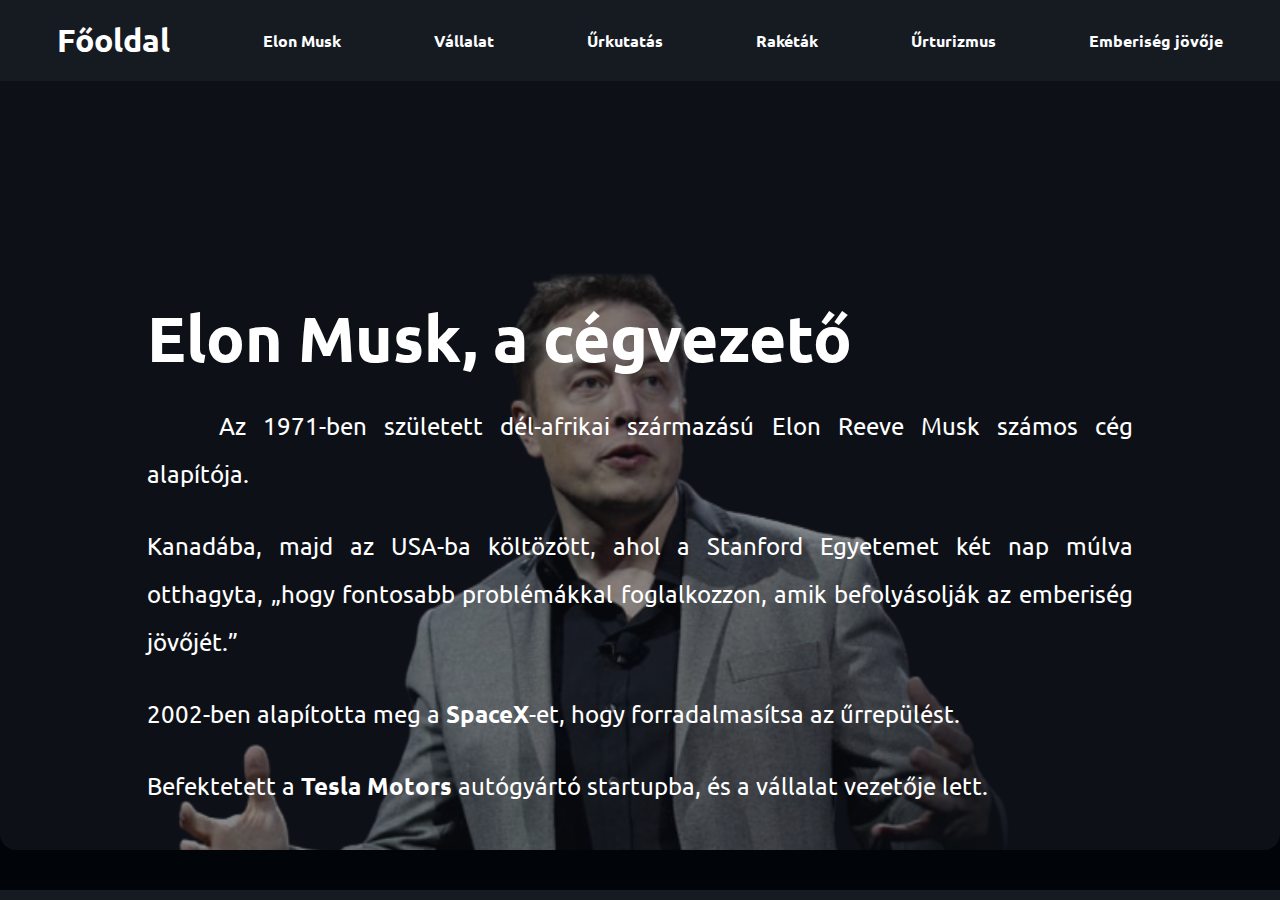
==== index.html @ 14a3b44e "self-nav fix #8" ====
<!doctype html>
<html lang="hu">
<head>
    <meta charset="UTF-8">
    <meta name="viewport"
          content="width=device-width, user-scalable=no, initial-scale=1.0, maximum-scale=1.0, minimum-scale=1.0">
    <meta http-equiv="X-UA-Compatible" content="ie=edge">
    <title>SpaceX</title>
    <link rel="icon" type="image/x-icon" href="images/favicon.ico">
    <link rel="stylesheet" href="style.css">
    <script src="scroll.js" defer></script>
</head>
<body>
<header>
    <div class="flex full-width" id="navbar">
        <a class="Deftransition to-main-page" href="#">Főoldal</a>
        <a class="Deftransition" href="elon.html">Elon Musk</a>
        <a class="Deftransition" href="corp.html">Vállalat</a>
        <a class="Deftransition" href="space.html">Űrkutatás</a>
        <a class="Deftransition" href="rockets.html">Rakéták</a>
        <a class="Deftransition" href="tourism.html">Űrturizmus</a>
        <a class="Deftransition" href="future.html">Emberiség jövője</a>
    </div>
</header>
<div id="content" class="flex flex-column jc-flex-start">
    <section class="main-section" id="elon">
        <h2 class="main-padding-left">Elon Musk, a cégvezető</h2>
        <div class="main-section-content">
            <p class="indent">
                Az 1971-ben született dél-afrikai származású Elon Reeve Musk számos cég alapítója.
            </p>
            <p>
                Kanadába, majd az USA-ba költözött, ahol a Stanford Egyetemet két nap múlva otthagyta,
                <q>hogy fontosabb problémákkal foglalkozzon, amik befolyásolják az emberiség jövőjét.</q>
            </p>
            <p>
                2002-ben alapította meg a <b>SpaceX</b>-et, hogy forradalmasítsa az űrrepülést.
            </p>
            <p>
                Befektetett a <b>Tesla Motors</b> autógyártó startupba, és a vállalat vezetője lett.
            </p>
            <div class="main-visit-container">
                <a href="elon.html" class="main-visit-link">Olvass tovább</a>
            </div>
        </div>
    </section>
    <section class="main-section bg-center" id="corp">
        <h2>A vállalat története</h2>
        <div class="main-section-content">
            <p class="indent">
                A SpaceX 2002-ben alakult, amikor Elon Musk egy kis csapatot összegyűjtött, hogy forradalmasítsa az űrrepülést.
            </p>
            <p>
                A cég célja az űrrepülés költségeinek leszorítása, valamint a Mars kolonizálásának lehetővé tétele.
            </p>
            <p>
                Számos rakétát fejlesztettek ki, amelyeket a NASA is használ.
            </p>
            <p>
                Ugyancsak a SpaceX indította el a Starlink globális műholdas közvetlen elérésű internetszolgáltatást, és 2020. április 22.-ig a 422 db Starlink műholdat indított.
            </p>
            <div class="main-visit-container">
                <a href="corp.html" class="main-visit-link">Olvass tovább</a>
            </div>
        </div>
    </section>
    <section class="main-section bg-right" id="space">
        <h2>Űrkutatás</h2>
        <div class="main-section-content">
            <p class="indent">
                A SpaceX a NASA-val együttműködve fejlesztette ki a Dragon űrhajót, amelyet a NASA használ.
            </p>
            <p>
                Ez az űrhajó a NASA Space Shuttle programjának leállítása után a leggyakrabban használt űrhajó.
            </p>
            <p>
                Legmeghatározóbb űrkutatási projekt a Mars feltérképezése, bázisok kialakítása és a Marsra való telepesek szállítása.
            </p>
            <div class="main-visit-container">
                <a href="space.html" class="main-visit-link">Olvass tovább</a>
            </div>
        </div>
    </section>
    <section class="main-section" id="rockets">
        <h2>Rakétatípusok</h2>
        <div class="main-section-content">
            <p class="indent">
                A SpaceX többféle rakétát és űrhajót fejlesztett ki, többek között a Falcon 1-et, a Falcon 9-et és a Dragon-t.
            </p>
            <p>
                A Dragon egy újrafelhasználható űrhajó, amelyet a Falcon 9 rakétával lőnek fel föld körüli pályára.
            </p>
            <p>
                Emellett önálló rakétahajtóműveket is építettek.
            </p>
            <div class="main-visit-container">
                <a href="elon.html" class="main-visit-link">Olvass tovább</a>
            </div>
        </div>
    </section>
    <section class="main-section bg-right" id="tourism">
        <h2>Űrturizmus</h2>
        <div class="main-section-content">
            <p class="indent">
                Régóta vágynak arra az emberek, hogy az űrben tehessenek egy körutat.
            </p>
            <p>
                A Dragon űrhajó főként teherszállításra szolgál, de négy űrhajóst eljuttatott az űrbe.
            </p>
            <p>
                A közeljövőben a SpaceX valószínűleg a turisták szállítására is alkalmas űrhajót fog fejleszteni.
            </p>
            <div class="main-visit-container">
                <a href="tourism.html" class="main-visit-link">Olvass tovább</a>
            </div>
        </div>
    </section>
    <section class="main-section bg-center" id="future">
        <h2>Az Emberiség Jövője</h2>
        <div class="main-section-content">
            <p class="indent">
                A SpaceX egyik nagyrabecsülendő célja a Marsra való telepesek szállítása.
            </p>
            <p>
                A tervben lévő Starship rakétarendszerrel a Marsra fognak repülni, és hozzájárulak az állandó emberi jelenlét megteremtéséhez a Marson.
            </p>
            <p>
                A Mars kolonizálása akár a 2030-as években is megkezdődhet.
            </p>
            <div class="main-visit-container">
                <a href="future.html" class="main-visit-link">Olvass tovább</a>
            </div>
        </div>
    </section>
</div>
<footer>
    <div class="Deftransition" id="footer">
        <div id="collabMembers">
            <a href="https://github.com/lipotjozsef" target="_blank">
                <img class="RightFloat" src="https://avatars.githubusercontent.com/u/113012247?v=4" alt="JOCIPFP" title="lipotjozsef">
            </a>
            <a href="https://github.com/Axwabo" target="_blank">
                <img class="RightFloat" src="https://avatars.githubusercontent.com/u/95743682?v=4" alt="NIMRÓDPFP" title="Axwabo">
            </a>
            <a href="https://github.com/kizmusnoel" target="_blank">
                <img class="RightFloat" src="https://avatars.githubusercontent.com/u/113012212?v=4" alt="NOELPFP" title="noelkizmus">
            </a>
        </div>
    </div>
</footer>
</body>
</html>
---- style.css ----
@import url('https://fonts.googleapis.com/css2?family=Ubuntu:wght@500&display=swap');

body {
    font-family: 'Ubuntu', sans-serif;
    background-color: #010409;
    color: #fff;
    margin: 0;
    padding: 0;
    display: grid;
    grid-template-rows: auto 1fr;
    overflow: hidden;
    width: 100vw;
    height: 100vh;
}

span:hover {
    color: #deb887;
}

footer {
    overflow: hidden;
    bottom: 0;
}

footer:hover #footer {
    transition: 0.3s ease-in;
    bottom: 0;
}

#content {
    overflow-y: auto;
    background-color: #0d1117;
    text-align: justify;
    line-height: 23px;
    padding: 0 24px;
    border-bottom-left-radius: 1em;
    border-bottom-right-radius: 1em;
}

.DefLink {
    color: #fff;
}

.text-center {
    text-align: center;
    margin: 0 auto;
}

.no-margin {
    margin: 0;
}

.IMG500 {
    width: 500px;
    margin: 0;
}

.IMG300 {
    width: 300px;
    margin: 30px;
    border-radius: 1em;
    overflow: hidden;
}

.LeftFloat {
    float: left;
}

.RightFloat {
    float: right;
}

.indent {
    text-indent: 3em;
}

.to-main-page {
    font-size: 200%;
}

.Deftransition,
.Deftransition::before{
    transition: 0.3s ease-in-out;
    text-decoration: none;
    color: #fff;
}

.maxSize {
    width: 100%;
    position: absolute;
}

.navTilt {
    position: absolute;
    width: 100%;
    overflow: hidden;
    line-height: 0;
    z-index: 2;
}

.navTilt svg {
    position: relative;
    display: block;
    width: calc(100% + 1.3px);
    height: 40px;
}

.navTilt .shape-fill {
    fill: #161B22;
}

.main-section {
    margin: 10rem 0;
    position: relative;
    padding: 2rem;
    --img: "";
    --bg-op: 0;
}

.main-section::before {
    content: "";
    position: absolute;
    background-image: var(--img);
    background-repeat: no-repeat;
    background-size: contain;
    background-position: left center;
    width: 100%;
    height: 100%;
    opacity: var(--bg-op);
    transition: opacity 2s ease-out 0.5s;
}

.bg-center::before {
    background-position-x: center;
}

.bg-right::before {
    background-position-x: right;
}

#elon.main-section::before {
    --img: url("images/index/elon.png");
}

#corp.main-section::before {
    --img: url("images/index/spacex_logo.png");
}

#space.main-section::before {
    --img: url("images/index/space.png");
}

#rockets.main-section::before {
    --img: url("images/index/rockets.png");
}

#tourism.main-section::before {
    --img: url("images/index/tourism.png");
}

#future.main-section::before {
    --img: url("images/index/future.png");
}

.main-section h2 {
    font-size: 4rem;
}

.main-visit-container {
    display: flex;
    justify-content: center;
    align-items: center;
    margin-top: 3rem;
}

.main-visit-link {
    padding: 0.3rem;
    border: 0.2rem solid white;
    font-size: 3rem;
    font-weight: bold;
    text-decoration: none;
    color: #64b4ff;
    transition:  0.3s ease-in-out;
    transition-property: margin-left, color;
    line-height: initial;
}

.main-visit-link:hover {
    margin-left: 2rem;
    color: #b464ff;
}

.main-visit-link::after {
    content: "➝";
    font-size: 2rem;
}

.flex {
    display: flex;
    justify-content: center;
    align-items: center;
}

.flex-column {
    flex-direction: column;
}

.jc-flex-start {
    justify-content: flex-start;
}

.main-section {
    width: 80%;
}

.main-section p {
    font-size: 1.5rem;
    line-height: 2em;
}

.main-section {
    opacity: 0;
    visibility: hidden;
    transform: translateX(-20rem);
    transition-duration: 1s;
    transition-property: opacity, transform;
}

.main-section :is(p, h2, .main-visit-container) {
    opacity: 0;
    transform: translateX(-20rem);
    transition-duration: 1s;
    transition-property: opacity, transform;
}

#navbar {
    display: flex;
    justify-content: space-evenly;
    align-items: center;
    flex-wrap: wrap;
    gap: 1rem;
    background-color: #161b22;
    padding: 20px 0;
}

.full-width {
    width: 100%;
}

#navbar a {
    position: relative;
    overflow: hidden;
    font-weight: bold;
    display: inline-block;
    padding: 0 20px;
}

#navbar a::before {
    align-self: center;
    content: "";
    position: absolute;
    left: 100%;
    width: 100%;
    height: 1px;
    bottom: 0;
    background-color: #fff;
}

#navbar a:hover::before {
    left: 0;
}

#hdrIMG {
    height: 600px;
    position: relative;
    overflow: hidden;
    margin-bottom: 100px;
}

#MainText {
    box-shadow: inset 0 0 0 0 #000;
    color: black;
    font-family: 'Courier New', Courier, monospace;
    padding: 10px;
    position: absolute;
    top: 50%;
    left: 50%;
    transform: translate(-50%, -50%);
    z-index: 1;
}

#hdrIMG:hover #MainText {
    box-shadow: inset 400px 0 0 0 #000;
    position: absolute;
    color: #fff;
}

#hdrIMG img {
    width: 100%;
    min-width: 1150px;
    position: absolute;
    bottom: 0;
}

#footer {
    transition: 0.1s ease-in;
    padding: 10px;
    height: 30px;
    background-color: #161b22;
    position: relative;
    bottom: -40px;
}

#collabMembers img {
    padding: 0 5px;
    border-radius: 100%;
    display: inline-block;
    width: 35px;
}

/* Responsivitás telefonra*/
@media screen and (max-width: 600px) {
    #hdrIMG img { left: -50%; }
    #MainText {
        box-shadow: inset 400px 0 0 0 #000;
        position: absolute;
        color: #fff;
    }
    #footer { bottom: 0; }
    #navbar a { padding: 0; }
    #content { line-height: normal; }
}
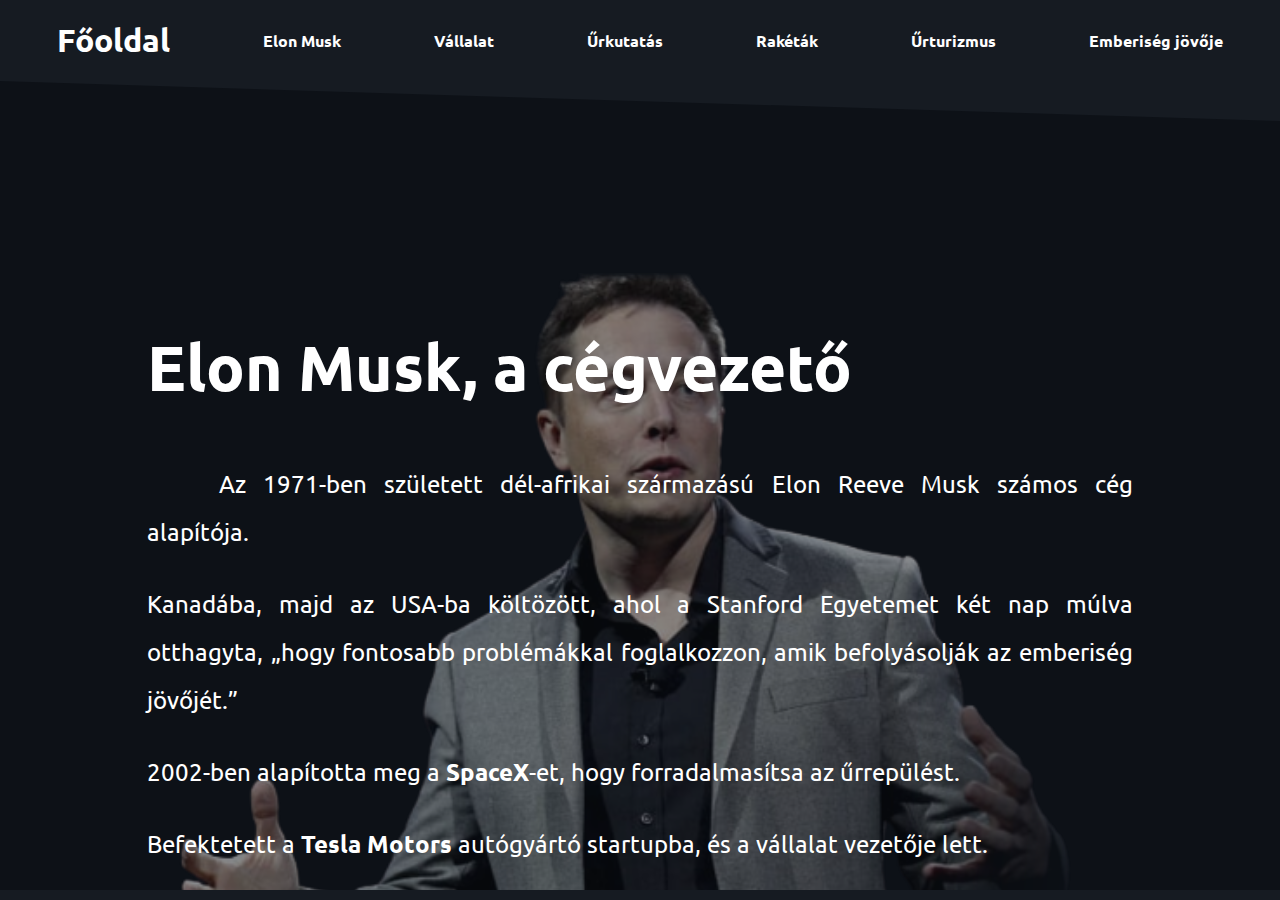
==== commit f44ec718: "style updates + begin parallax scroll effect" ====
--- a/index.html
+++ b/index.html
@@ -2,12 +2,12 @@
 <html lang="hu">
 <head>
     <meta charset="UTF-8">
-    <meta name="viewport"
-          content="width=device-width, user-scalable=no, initial-scale=1.0, maximum-scale=1.0, minimum-scale=1.0">
+    <meta name="viewport" content="width=device-width, user-scalable=no, initial-scale=1.0, maximum-scale=1.0, minimum-scale=1.0">
     <meta http-equiv="X-UA-Compatible" content="ie=edge">
     <title>SpaceX</title>
     <link rel="icon" type="image/x-icon" href="images/favicon.ico">
     <link rel="stylesheet" href="style.css">
+    <link rel="stylesheet" href="style-updates.css">
     <script src="scroll.js" defer></script>
 </head>
 <body>
@@ -23,6 +23,8 @@
     </div>
 </header>
 <div id="content" class="flex flex-column jc-flex-start">
+    <div id="parallaxContainer"></div>
+    <div class="navTilt"></div>
     <section class="main-section" id="elon">
         <h2 class="main-padding-left">Elon Musk, a cégvezető</h2>
         <div class="main-section-content">
--- a/style.css
+++ b/style.css
@@ -31,10 +31,7 @@
     overflow-y: auto;
     background-color: #0d1117;
     text-align: justify;
-    line-height: 23px;
     padding: 0 24px;
-    border-bottom-left-radius: 1em;
-    border-bottom-right-radius: 1em;
 }
 
 .DefLink {
@@ -44,6 +41,11 @@
 .text-center {
     text-align: center;
     margin: 0 auto;
+}
+
+.CenterFlex {
+    display: flex;
+    justify-content: center;
 }
 
 .no-margin {
@@ -92,6 +94,7 @@
 
 .navTilt {
     position: absolute;
+    transform: rotateY(180deg);
     width: 100%;
     overflow: hidden;
     line-height: 0;
@@ -175,17 +178,21 @@
 
 .main-visit-link {
     padding: 0.3rem;
-    border: 0.2rem solid white;
     font-size: 3rem;
     font-weight: bold;
     text-decoration: none;
     color: #64b4ff;
-    transition:  0.3s ease-in-out;
-    transition-property: margin-left, color;
+    transition: 0.3s ease-in-out;
     line-height: initial;
+    border: none;
+    background-color: rgba(100, 10, 100, 0.4);
+    transition-property: margin-left, color, background-color;
+    border-top-left-radius: 0.5em;
+    border-bottom-right-radius: 0.5em;
 }
 
 .main-visit-link:hover {
+    background-color: rgba(10, 10, 100, 0.8);
     margin-left: 2rem;
     color: #b464ff;
 }
@@ -231,6 +238,54 @@
     transform: translateX(-20rem);
     transition-duration: 1s;
     transition-property: opacity, transform;
+}
+
+.rocketTable {
+    border: 3px solid white;
+    border-collapse: collapse;
+    margin-left: 20px;
+    scale: 85%;
+    background-color: rgb(36, 35, 35);
+    cursor: context-menu;
+}
+
+.rocketTable td {
+    border: 1px solid white;
+    padding: 5px;
+    transition: 0.2s;
+}
+
+.rocketTable td:hover {
+    background-color: rgb(50, 69, 134);
+}
+
+.rocketTable .title {
+    font-size: 23px;
+    font-weight: bold;
+    text-align: center;
+}
+
+.full-width {
+    width: 100%;
+}
+
+.LeftFullIMG {
+    overflow: auto;
+    margin-top: 100px;
+}
+
+.LeftFullIMG:hover img {
+    transition: 0.3s ease-in-out;
+    rotate: 3deg;
+    scale: 105%;
+}
+
+.LeftFullIMG section { padding: 20px; }
+
+.FlexDiv {
+    overflow: hidden;
+    width: 50%;
+    margin-right: 5%;
 }
 
 #navbar {
@@ -243,10 +298,6 @@
     padding: 20px 0;
 }
 
-.full-width {
-    width: 100%;
-}
-
 #navbar a {
     position: relative;
     overflow: hidden;
@@ -279,8 +330,10 @@
 
 #MainText {
     box-shadow: inset 0 0 0 0 #000;
+    background-color: rgba(255, 255, 255, 0.7);
     color: black;
     font-family: 'Courier New', Courier, monospace;
+    text-align: start;
     padding: 10px;
     position: absolute;
     top: 50%;
@@ -320,6 +373,7 @@
 
 /* Responsivitás telefonra*/
 @media screen and (max-width: 600px) {
+    .FlexDiv {width: 100%; margin-bottom: 100px;}
     #hdrIMG img { left: -50%; }
     #MainText {
         box-shadow: inset 400px 0 0 0 #000;
--- a/style-updates.css
+++ b/style-updates.css
@@ -0,0 +1,58 @@
+/* TODO: replace rules with these in style.css */
+
+body {
+    font-family: 'Ubuntu', sans-serif;
+    background-color: #010409;
+    color: #fff;
+    margin: 0;
+    padding: 0;
+    display: grid;
+    grid-template-rows: auto 1fr 10px;
+    overflow: hidden;
+    width: 100vw;
+    height: 100vh;
+}
+
+footer {
+    overflow: hidden;
+    bottom: 0;
+    position: fixed;
+    width: 100%;
+}
+
+#content {
+    overflow-y: auto;
+    background-color: #0d1117;
+    text-align: justify;
+    padding: 0 24px;
+}
+
+.navTilt {
+    position: absolute;
+    width: 100vw;
+    left: 0;
+    overflow: hidden;
+    z-index: 2;
+    height: 40px;
+    background-color: #161b22;
+    clip-path: polygon(0% 0%, 0% 100%, 100% 0%);
+}
+
+.main-section h2 {
+    font-size: 4rem;
+    text-align: left;
+    word-wrap: anywhere;
+}
+
+@media screen and (max-width: 600px) {
+    /* TODO: append the following inside the @media for responsive design */
+    body {
+        grid-template-rows: auto 1fr 40px;
+    }
+
+    .main-visit-link:hover {
+        background-color: rgba(10, 10, 100, 0.8);
+        margin-left: 0;
+        color: #b464ff;
+    }
+}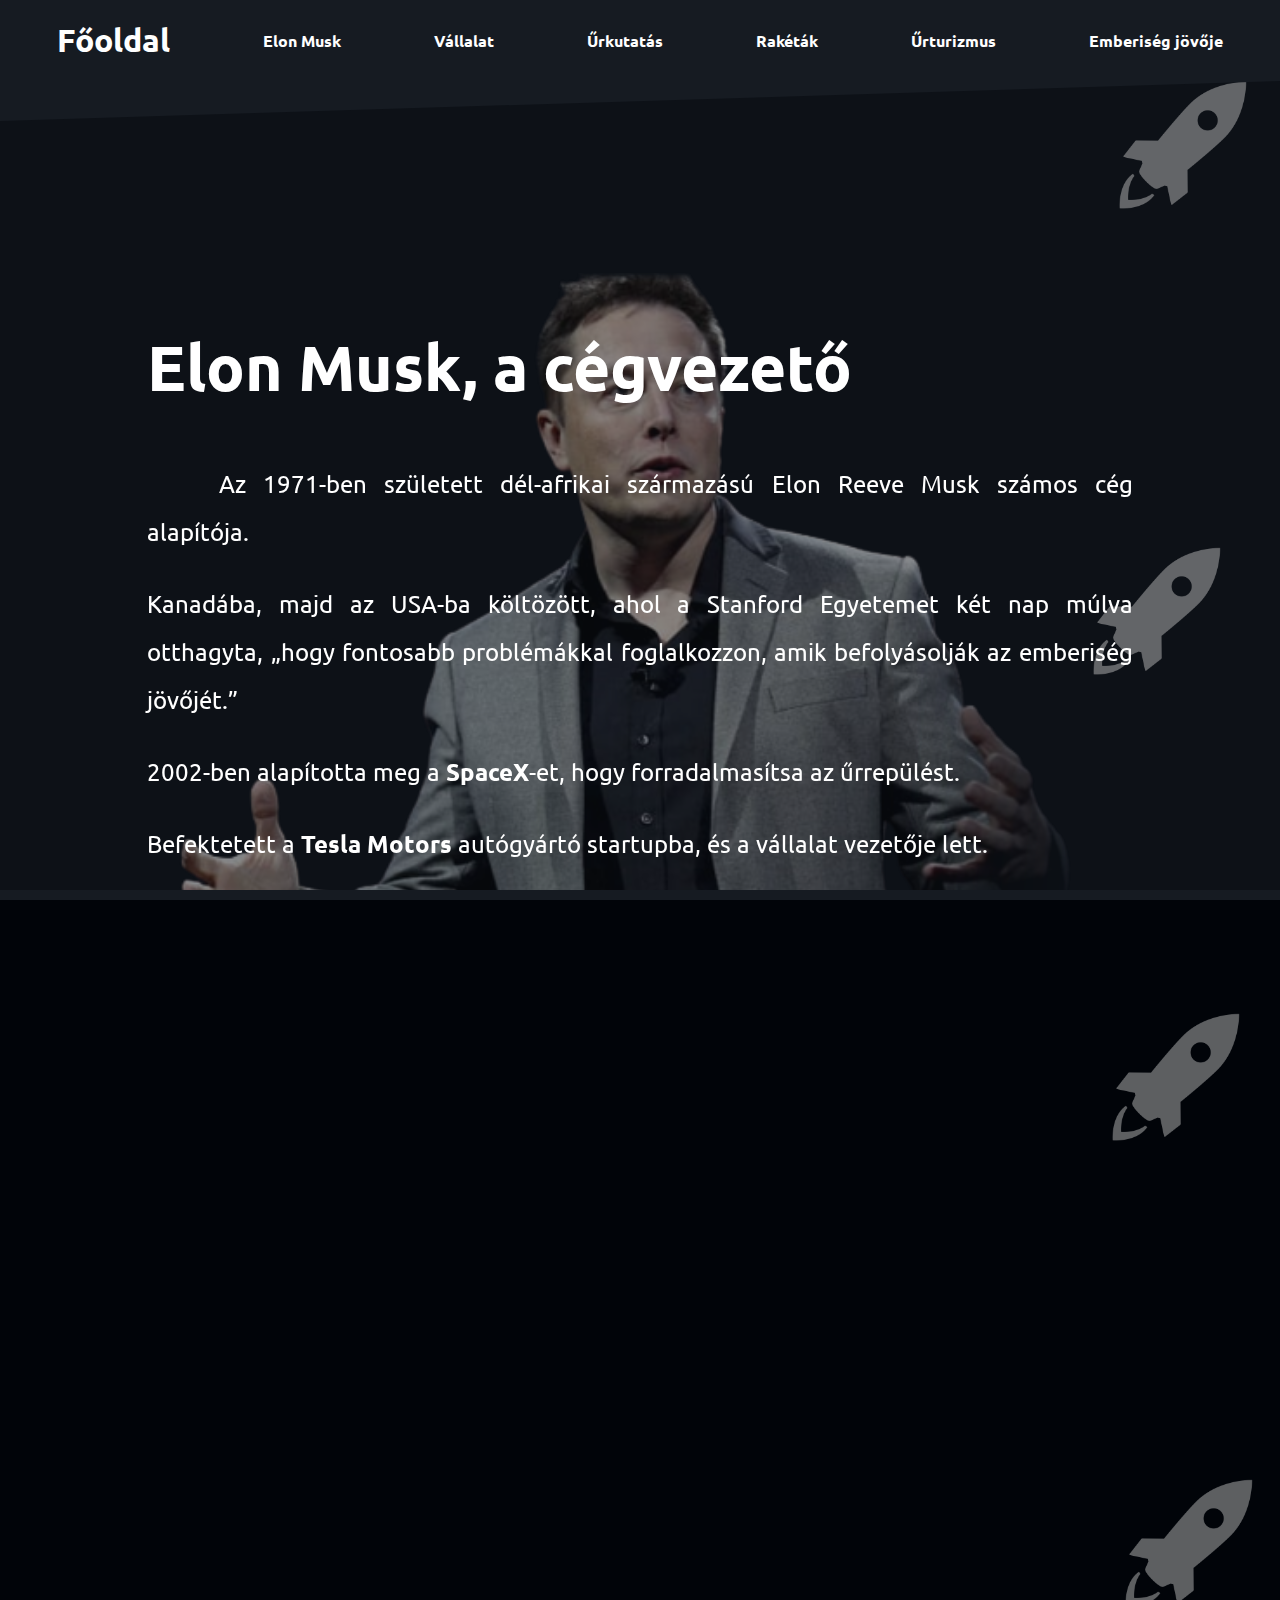
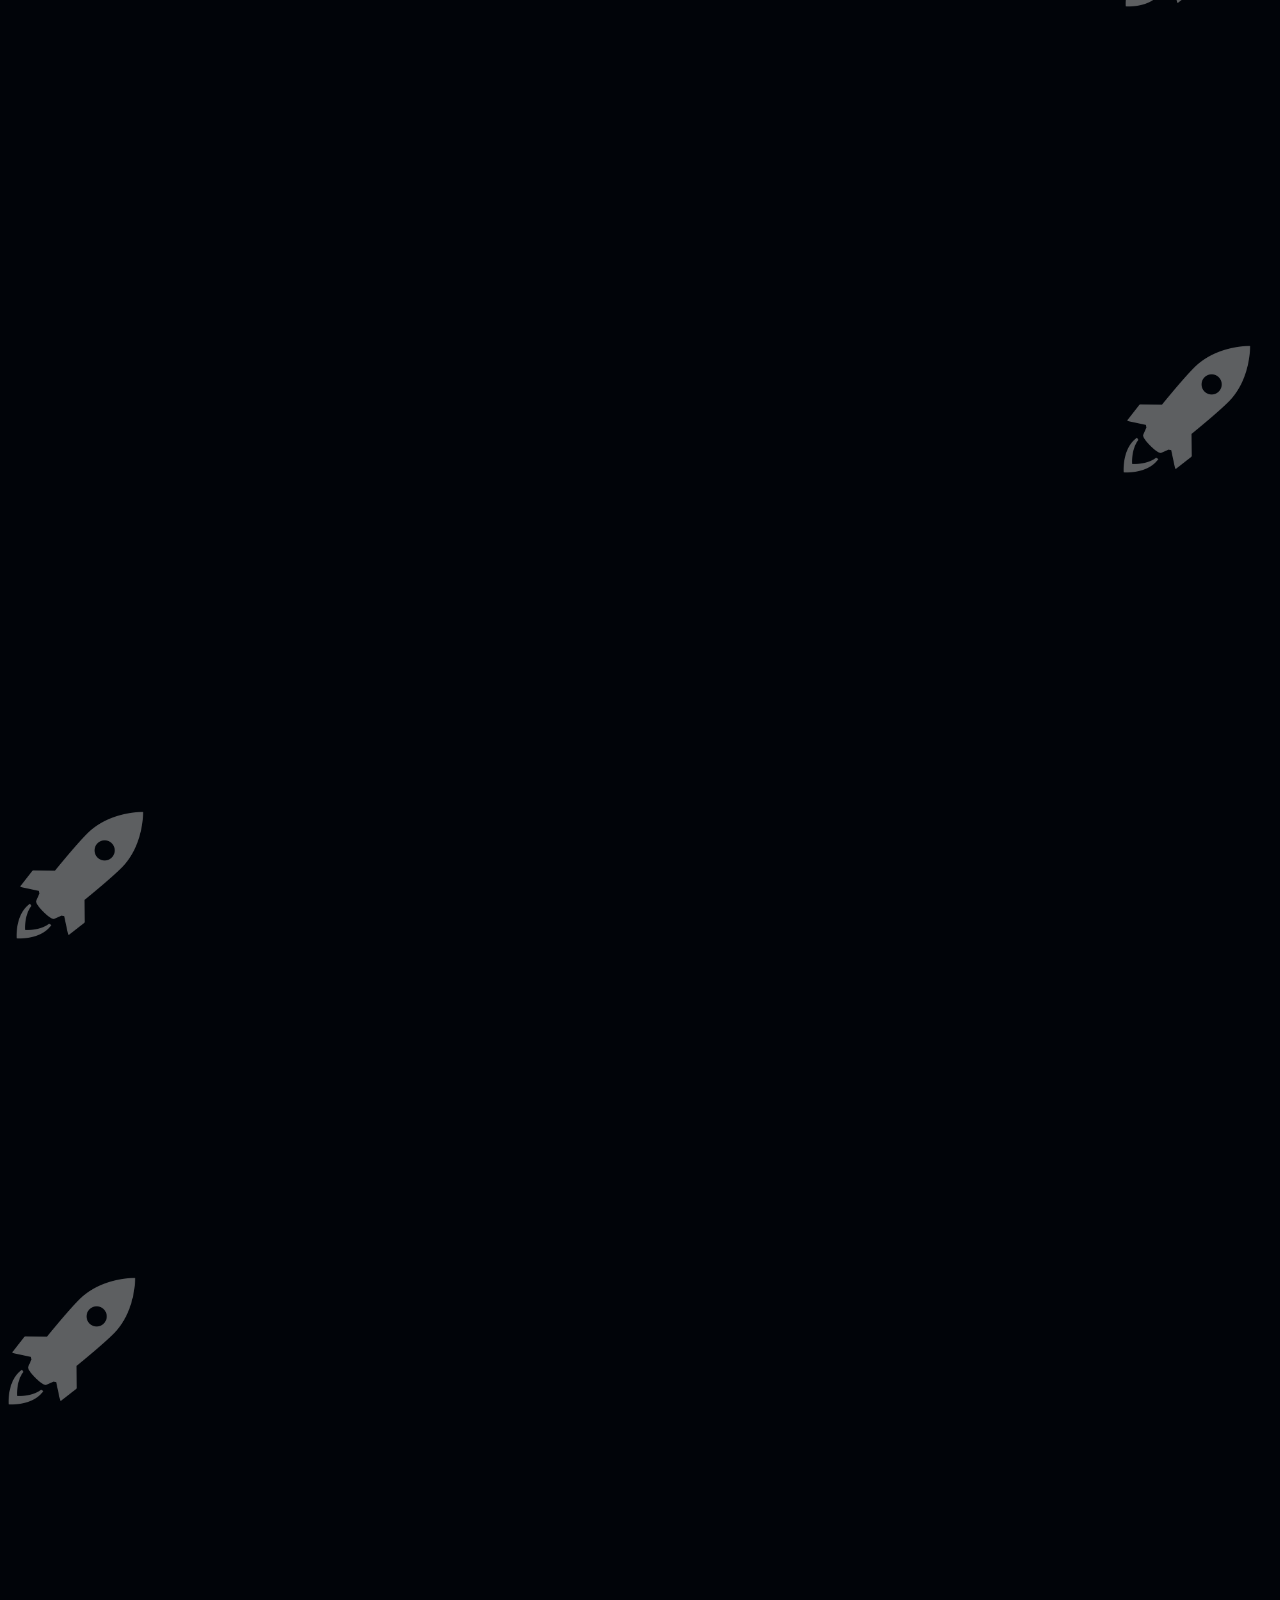
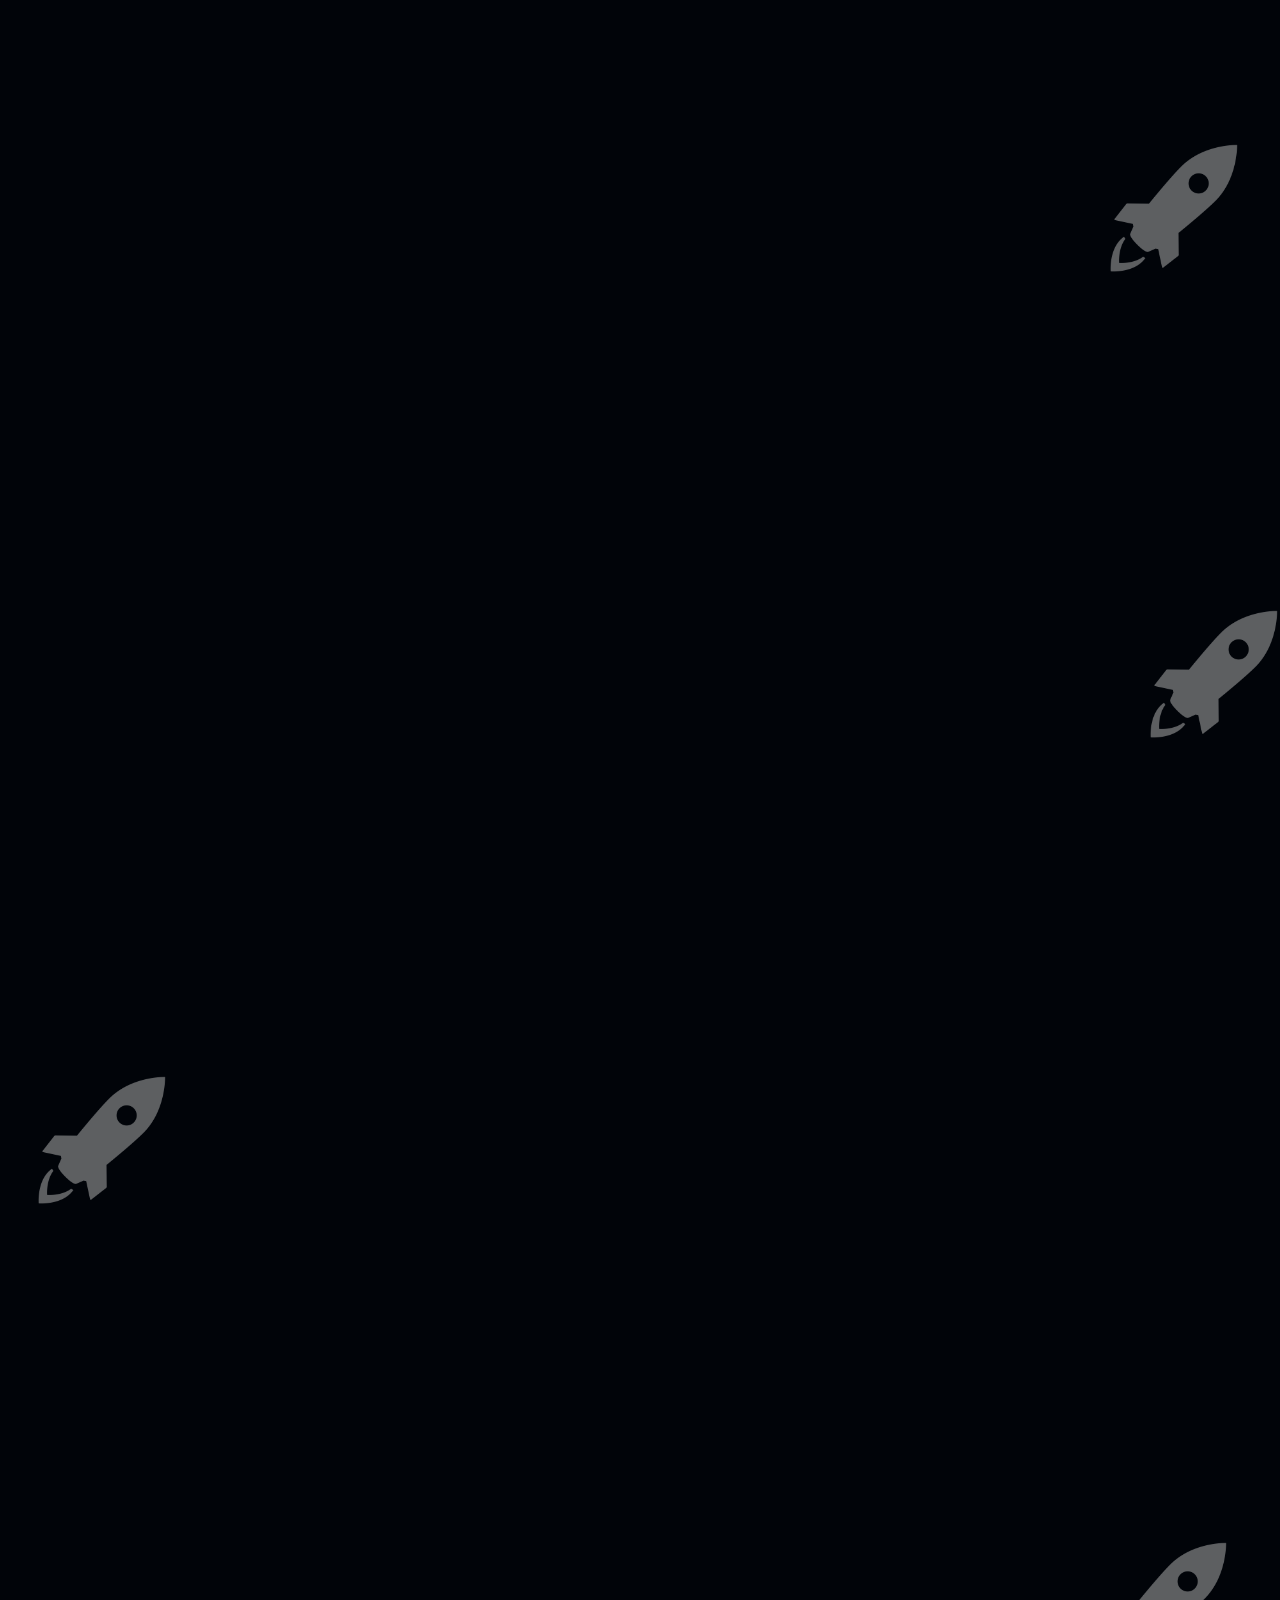
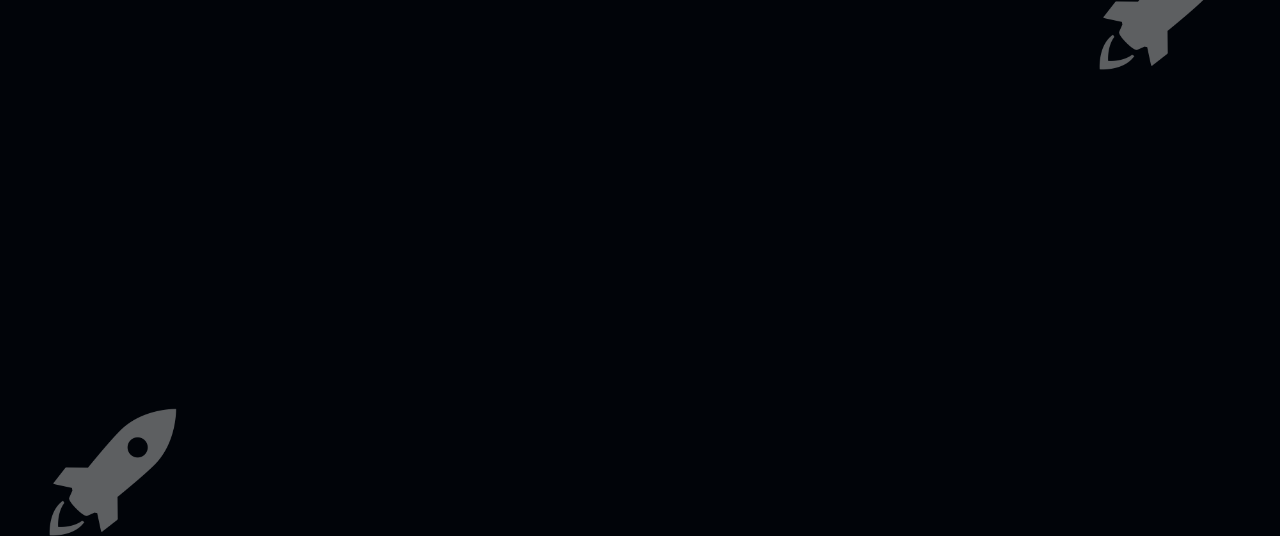
==== commit 06d51fd9: "parallax scroll WIP" ====
--- a/index.html
+++ b/index.html
@@ -7,7 +7,7 @@
     <title>SpaceX</title>
     <link rel="icon" type="image/x-icon" href="images/favicon.ico">
     <link rel="stylesheet" href="style.css">
-    <link rel="stylesheet" href="style-updates.css">
+    <link rel="stylesheet" href="scroll-style.css">
     <script src="scroll.js" defer></script>
 </head>
 <body>
--- a/style.css
+++ b/style.css
@@ -7,7 +7,7 @@
     margin: 0;
     padding: 0;
     display: grid;
-    grid-template-rows: auto 1fr;
+    grid-template-rows: auto 1fr 10px;
     overflow: hidden;
     width: 100vw;
     height: 100vh;
@@ -17,15 +17,19 @@
     color: #deb887;
 }
 
+
 footer {
     overflow: hidden;
     bottom: 0;
+    position: fixed;
+    width: 100%;
 }
 
 footer:hover #footer {
     transition: 0.3s ease-in;
     bottom: 0;
 }
+
 
 #content {
     overflow-y: auto;
@@ -58,10 +62,16 @@
 }
 
 .IMG300 {
+    transition: 0.4s;
     width: 300px;
     margin: 30px;
     border-radius: 1em;
     overflow: hidden;
+}
+
+.IMG300:hover {
+    scale: 1.1;
+    
 }
 
 .LeftFloat {
@@ -94,11 +104,13 @@
 
 .navTilt {
     position: absolute;
-    transform: rotateY(180deg);
-    width: 100%;
-    overflow: hidden;
-    line-height: 0;
+    width: 100vw;
+    left: 0;
+    overflow: hidden;
     z-index: 2;
+    height: 40px;
+    background-color: #161b22;
+    clip-path: polygon(0% 0%, 0% 100%, 100% 0%);
 }
 
 .navTilt svg {
@@ -167,6 +179,8 @@
 
 .main-section h2 {
     font-size: 4rem;
+    text-align: left;
+    word-wrap: anywhere;
 }
 
 .main-visit-container {
@@ -265,6 +279,20 @@
     text-align: center;
 }
 
+.infoCard {
+    border: 2px solid white;
+    border-radius: 7px;
+    float: right;
+    padding: 10px;
+    background-color: rgb(36, 35, 35);
+    margin-bottom: 30px;
+    transition: 0.4s;
+}
+
+.infoCard:hover {
+    background-color: rgb(50, 50, 50);
+}
+
 .full-width {
     width: 100%;
 }
@@ -348,6 +376,15 @@
     color: #fff;
 }
 
+#starlinkIMG {
+    width: 200px;
+    transition: 0.3s;
+}
+
+#starlinkIMG:hover {
+    filter: brightness(0.7);
+}
+
 #hdrIMG img {
     width: 100%;
     min-width: 1150px;
@@ -373,6 +410,12 @@
 
 /* Responsivitás telefonra*/
 @media screen and (max-width: 600px) {
+    body { grid-template-rows: auto 1fr 40px; }
+    .main-visit-link:hover {
+        background-color: rgba(10, 10, 100, 0.8);
+        margin-left: 0;
+        color: #b464ff;
+    }
     .FlexDiv {width: 100%; margin-bottom: 100px;}
     #hdrIMG img { left: -50%; }
     #MainText {
--- a/scroll-style.css
+++ b/scroll-style.css
@@ -0,0 +1,11 @@
+#parallaxContainer {
+    position: absolute;
+    pointer-events: none;
+    width: 100vw;
+}
+
+.parallax-scroll-rocket {
+    width: 10vw;
+    position: absolute;
+    opacity: 0.5;
+}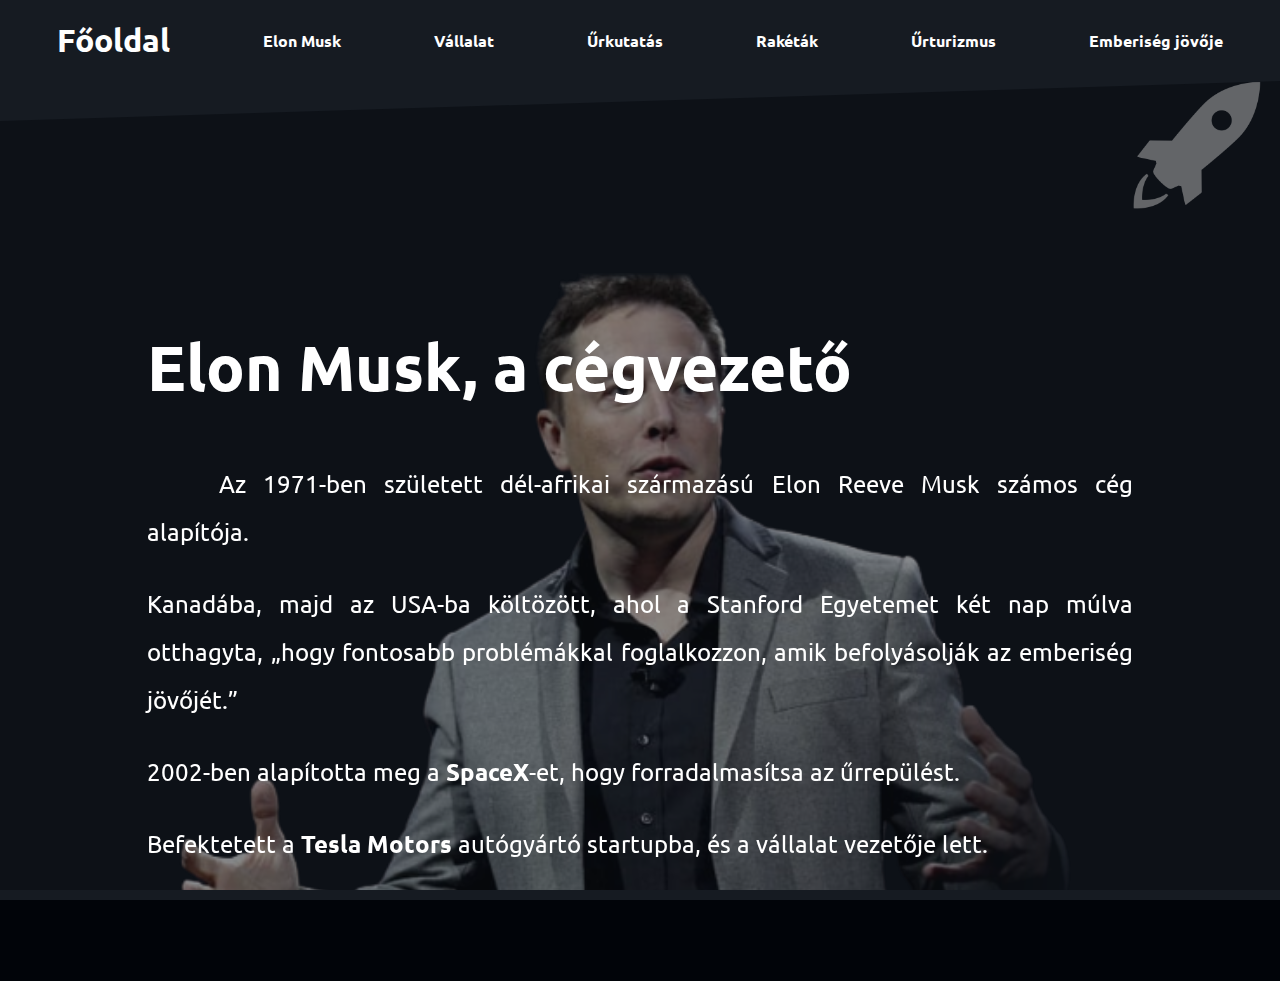
==== commit 34597833: "scroll arrows" ====
--- a/index.html
+++ b/index.html
@@ -45,6 +45,7 @@
                 <a href="elon.html" class="main-visit-link">Olvass tovább</a>
             </div>
         </div>
+        <button class="main-section-scroll-arrow"></button>
     </section>
     <section class="main-section bg-center" id="corp">
         <h2>A vállalat története</h2>
@@ -65,6 +66,7 @@
                 <a href="corp.html" class="main-visit-link">Olvass tovább</a>
             </div>
         </div>
+        <button class="main-section-scroll-arrow"></button>
     </section>
     <section class="main-section bg-right" id="space">
         <h2>Űrkutatás</h2>
@@ -82,6 +84,7 @@
                 <a href="space.html" class="main-visit-link">Olvass tovább</a>
             </div>
         </div>
+        <button class="main-section-scroll-arrow"></button>
     </section>
     <section class="main-section" id="rockets">
         <h2>Rakétatípusok</h2>
@@ -99,6 +102,7 @@
                 <a href="elon.html" class="main-visit-link">Olvass tovább</a>
             </div>
         </div>
+        <button class="main-section-scroll-arrow"></button>
     </section>
     <section class="main-section bg-right" id="tourism">
         <h2>Űrturizmus</h2>
@@ -116,6 +120,7 @@
                 <a href="tourism.html" class="main-visit-link">Olvass tovább</a>
             </div>
         </div>
+        <button class="main-section-scroll-arrow"></button>
     </section>
     <section class="main-section bg-center" id="future">
         <h2>Az Emberiség Jövője</h2>
--- a/scroll-style.css
+++ b/scroll-style.css
@@ -2,10 +2,35 @@
     position: absolute;
     pointer-events: none;
     width: 100vw;
+    height: 100%;
+    overflow: hidden;
 }
 
 .parallax-scroll-rocket {
     width: 10vw;
     position: absolute;
     opacity: 0.5;
+}
+
+.main-section-scroll-arrow {
+    content: "";
+    position: absolute;
+    left: 50%;
+    transform: translate(-50%, 1rem);
+    background-color: transparent;
+    opacity: 0;
+    margin: 0;
+    padding: 0;
+    border: 1rem solid transparent;
+    border-top: 1rem solid #fff;
+    animation: arrowBlink 2s 3s ease-in-out infinite alternate;
+}
+
+@keyframes arrowBlink {
+    0% {
+        opacity: 0;
+    }
+    100% {
+        opacity: 1;
+    }
 }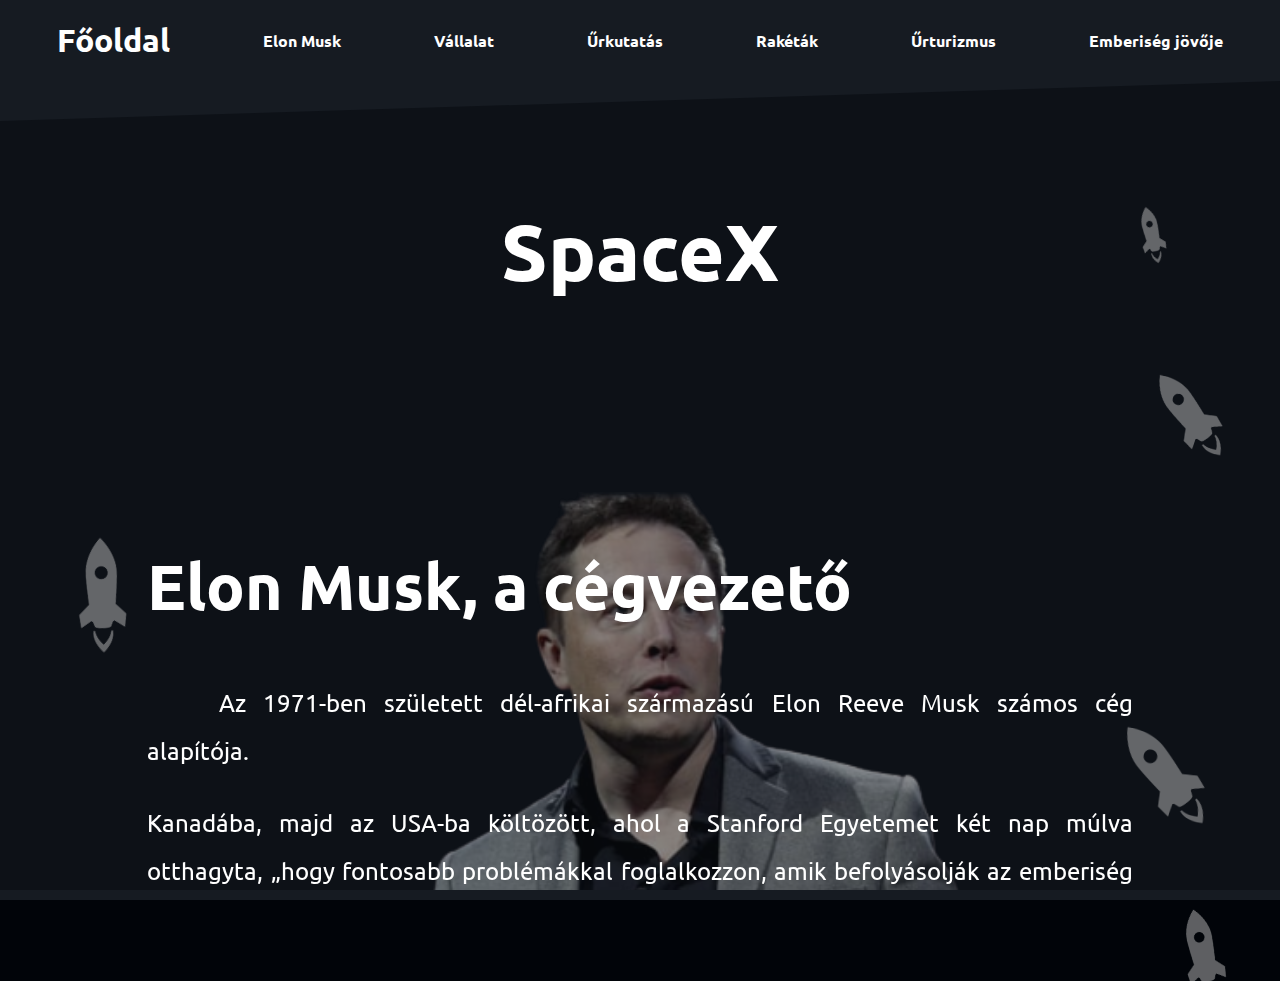
==== commit 41df3587: "tourism content progress + better parallax" ====
--- a/index.html
+++ b/index.html
@@ -7,7 +7,7 @@
     <title>SpaceX</title>
     <link rel="icon" type="image/x-icon" href="images/favicon.ico">
     <link rel="stylesheet" href="style.css">
-    <link rel="stylesheet" href="scroll-style.css">
+    <link rel="stylesheet" href="new-styles.css">
     <script src="scroll.js" defer></script>
 </head>
 <body>
@@ -23,9 +23,10 @@
     </div>
 </header>
 <div id="content" class="flex flex-column jc-flex-start">
+    <h1 class="text-center main-h1">SpaceX</h1>
     <div id="parallaxContainer"></div>
     <div class="navTilt"></div>
-    <section class="main-section" id="elon">
+    <section class="main-section no-margin" id="elon">
         <h2 class="main-padding-left">Elon Musk, a cégvezető</h2>
         <div class="main-section-content">
             <p class="indent">
--- a/style.css
+++ b/style.css
@@ -33,6 +33,7 @@
 
 #content {
     overflow-y: auto;
+    scroll-behavior: smooth;
     background-color: #0d1117;
     text-align: justify;
     padding: 0 24px;
@@ -63,6 +64,7 @@
 
 .IMG300 {
     transition: 0.4s;
+    border: 5px solid transparent;
     width: 300px;
     margin: 30px;
     border-radius: 1em;
@@ -71,7 +73,7 @@
 
 .IMG300:hover {
     scale: 1.1;
-    
+    border: 5px solid white;
 }
 
 .LeftFloat {
@@ -123,6 +125,8 @@
 .navTilt .shape-fill {
     fill: #161B22;
 }
+
+/* INDEX.HTML ------------------------------------------------------- */
 
 .main-section {
     margin: 10rem 0;
@@ -254,13 +258,40 @@
     transition-property: opacity, transform;
 }
 
+.parallax-scroll-rocket-container {
+    position: absolute;
+}
+
+.parallax-scroll-rocket {
+    width: 10vw;
+    opacity: 0.5;
+}
+
+.main-section-scroll-arrow {
+    position: fixed;
+    left: 50%;
+    transform: translate(-50%, 1rem);
+    background-color: transparent;
+    opacity: 0;
+    margin: 0;
+    padding: 0;
+    border: 1rem solid transparent;
+    border-top: 1rem solid #fff;
+    animation: arrowBlink 2s 3s ease-in-out infinite alternate;
+    cursor: pointer;
+}
+
+/* INDEX.HTML ------------------------------------------------------- */
+
+/* ROCKETS ----------------------------------------- */
+
 .rocketTable {
     border: 3px solid white;
     border-collapse: collapse;
     margin-left: 20px;
     scale: 85%;
     background-color: rgb(36, 35, 35);
-    cursor: context-menu;
+    cursor: default;
 }
 
 .rocketTable td {
@@ -293,6 +324,16 @@
     background-color: rgb(50, 50, 50);
 }
 
+/* ROCKETS ----------------------------------------- */
+
+#parallaxContainer {
+    position: absolute;
+    pointer-events: none;
+    width: 100vw;
+    height: 100%;
+    overflow: hidden;
+}
+
 .full-width {
     width: 100%;
 }
@@ -303,7 +344,6 @@
 }
 
 .LeftFullIMG:hover img {
-    transition: 0.3s ease-in-out;
     rotate: 3deg;
     scale: 105%;
 }
@@ -418,6 +458,7 @@
     }
     .FlexDiv {width: 100%; margin-bottom: 100px;}
     #hdrIMG img { left: -50%; }
+    .LeftFullIMG img { rotate: 3deg; }
     #MainText {
         box-shadow: inset 400px 0 0 0 #000;
         position: absolute;
@@ -426,4 +467,13 @@
     #footer { bottom: 0; }
     #navbar a { padding: 0; }
     #content { line-height: normal; }
+}
+
+@keyframes arrowBlink {
+    0% {
+        opacity: 0;
+    }
+    100% {
+        opacity: 1;
+    }
 }--- a/new-styles.css
+++ b/new-styles.css
@@ -0,0 +1,14 @@
+.main-h1 {
+    margin-top: 1.5em;
+    font-size: 5rem;
+    opacity: 0;
+    transition: opacity 1s;
+}
+
+.mars-stats {
+    font-size: 2rem;
+}
+
+.mars-stats td:last-child {
+    text-align: right;
+}
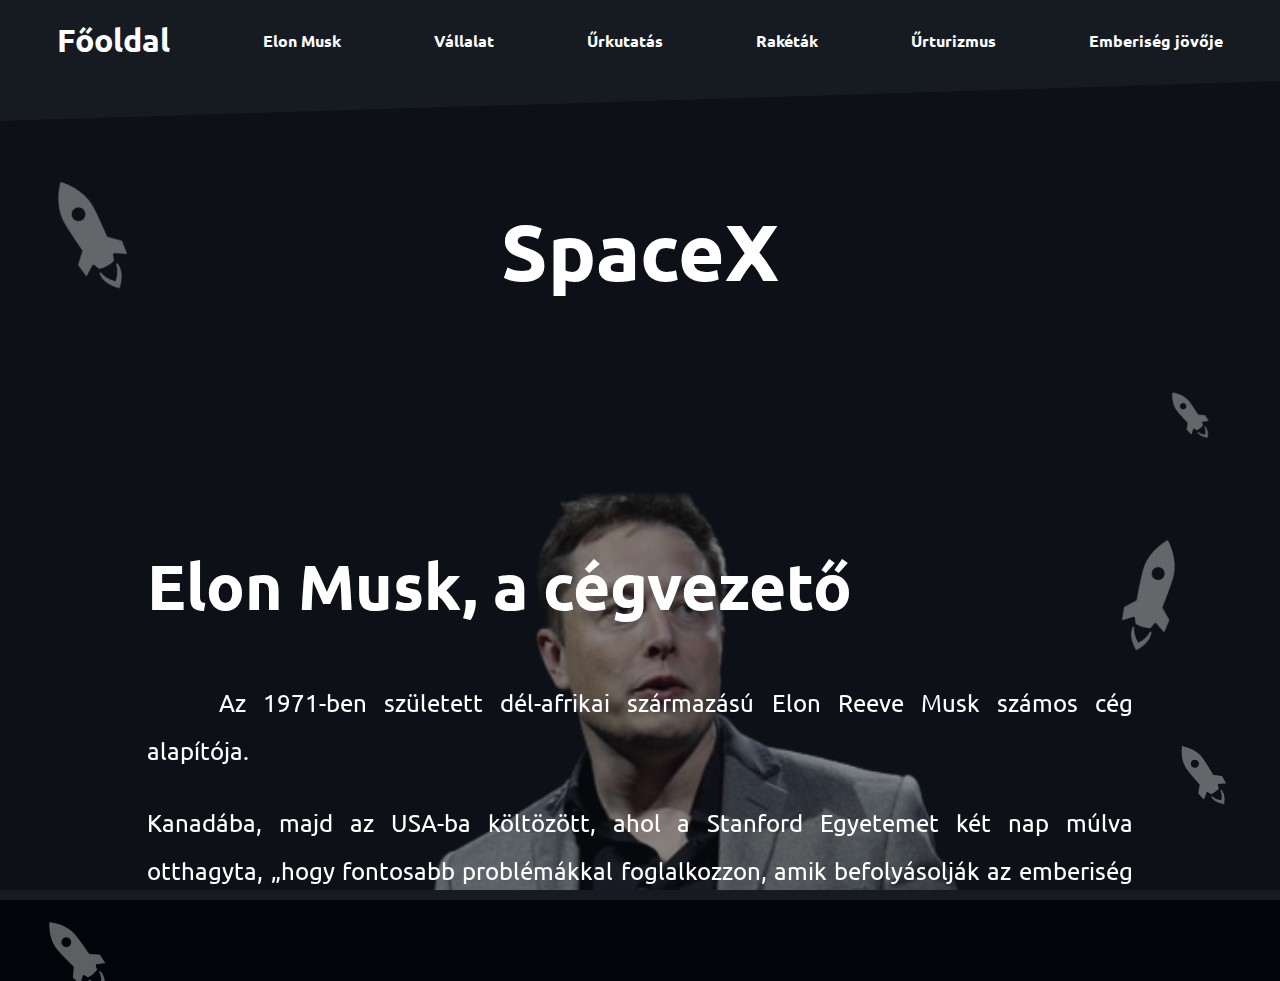
==== commit 8c63cbd8: "first commit of the year (last?)" ====
--- a/index.html
+++ b/index.html
@@ -7,7 +7,6 @@
     <title>SpaceX</title>
     <link rel="icon" type="image/x-icon" href="images/favicon.ico">
     <link rel="stylesheet" href="style.css">
-    <link rel="stylesheet" href="new-styles.css">
     <script src="scroll.js" defer></script>
 </head>
 <body>
--- a/style.css
+++ b/style.css
@@ -193,26 +193,24 @@
     align-items: center;
     margin-top: 3rem;
 }
-
 .main-visit-link {
     padding: 0.3rem;
     font-size: 3rem;
     font-weight: bold;
     text-decoration: none;
-    color: #64b4ff;
+    color: white;
     transition: 0.3s ease-in-out;
     line-height: initial;
     border: none;
-    background-color: rgba(100, 10, 100, 0.4);
+    background-color: rgba(48, 48, 48, 0.7);
     transition-property: margin-left, color, background-color;
     border-top-left-radius: 0.5em;
     border-bottom-right-radius: 0.5em;
 }
 
 .main-visit-link:hover {
-    background-color: rgba(10, 10, 100, 0.8);
+    background-color: rgb(99, 99, 99);
     margin-left: 2rem;
-    color: #b464ff;
 }
 
 .main-visit-link::after {
@@ -448,6 +446,21 @@
     width: 35px;
 }
 
+/* TOURISM.HTML ----------------------------------------------------- */
+.main-h1 {
+    margin-top: 1.5em;
+    font-size: 5rem;
+    opacity: 0;
+    transition: opacity 1s;
+}
+
+.mars-stats {
+    font-size: 2rem;
+}
+
+.mars-stats td:last-child {
+    text-align: right;
+}
 /* Responsivitás telefonra*/
 @media screen and (max-width: 600px) {
     body { grid-template-rows: auto 1fr 40px; }
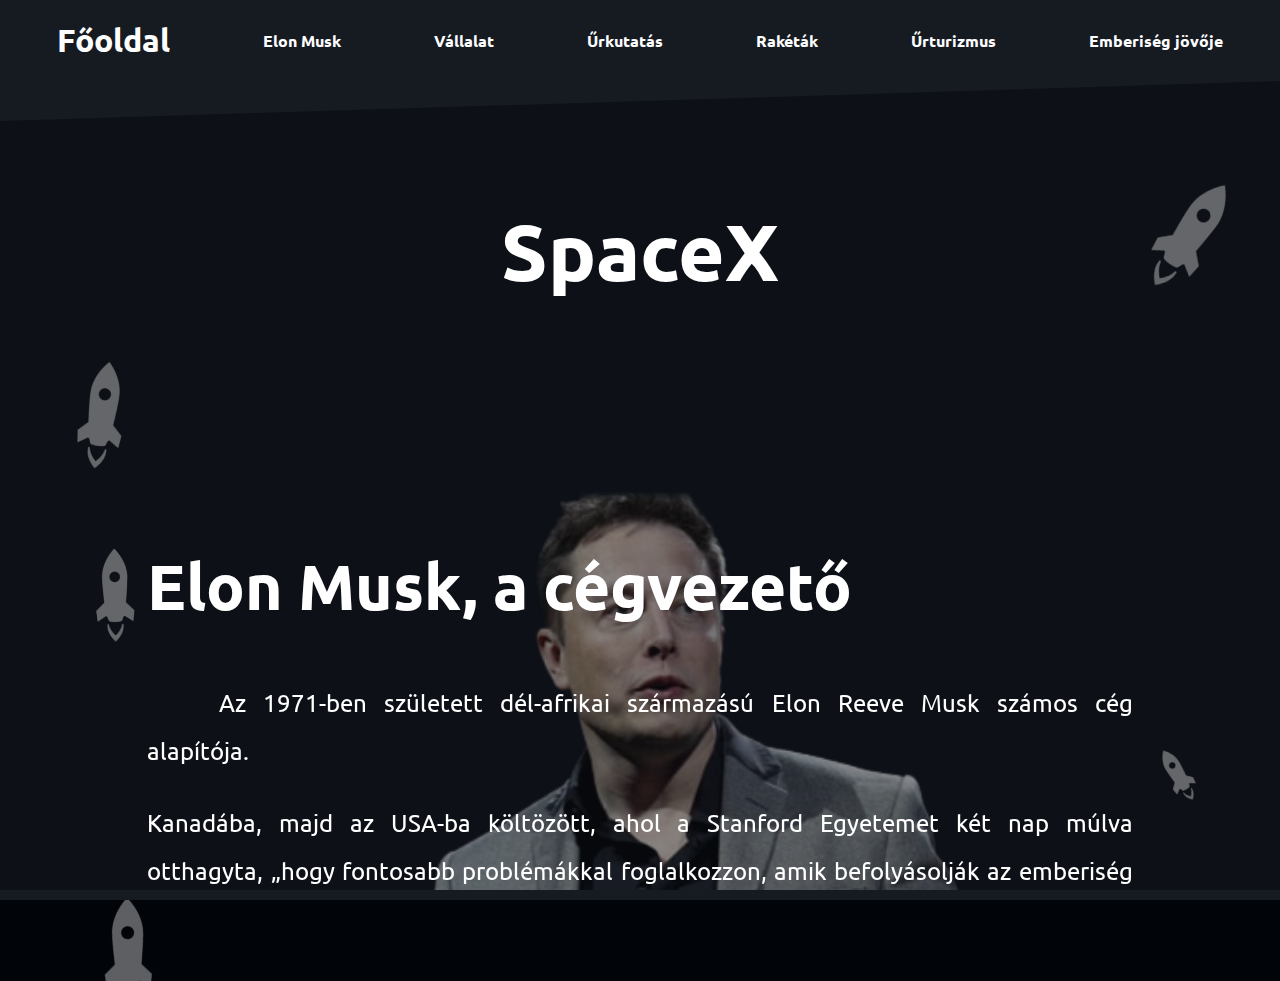
==== commit 67cf8ee2: "remove CSS ref + add collaboration members text to footer (last)" ====
--- a/index.html
+++ b/index.html
@@ -142,6 +142,7 @@
 </div>
 <footer>
     <div class="Deftransition" id="footer">
+        <span>Kollaborátorok: </span>
         <div id="collabMembers">
             <a href="https://github.com/lipotjozsef" target="_blank">
                 <img class="RightFloat" src="https://avatars.githubusercontent.com/u/113012247?v=4" alt="JOCIPFP" title="lipotjozsef">
--- a/style.css
+++ b/style.css
@@ -93,7 +93,7 @@
 }
 
 .Deftransition,
-.Deftransition::before{
+.Deftransition::before {
     transition: 0.3s ease-in-out;
     text-decoration: none;
     color: #fff;
@@ -193,6 +193,7 @@
     align-items: center;
     margin-top: 3rem;
 }
+
 .main-visit-link {
     padding: 0.3rem;
     font-size: 3rem;
@@ -324,6 +325,72 @@
 
 /* ROCKETS ----------------------------------------- */
 
+/* TOURISM ----------------------------------------------------- */
+
+#marsNumberStatsFlex {
+    justify-content: space-evenly;
+    flex-wrap: wrap;
+    gap: 5rem;
+    padding: 5rem;
+    clear: both;
+}
+
+#marsNumberStatsFlex > div {
+    display: flex;
+    justify-content: center;
+    align-items: center;
+    flex-direction: column;
+    gap: 1rem;
+    text-align: center;
+}
+
+.tourism-number {
+    font-size: 5rem;
+}
+
+.tourism-text {
+    font-size: 1.5rem;
+}
+
+.uppercase {
+    text-transform: uppercase;
+}
+
+#tourismStepsList {
+    display: flex;
+    justify-content: space-evenly;
+    gap: 5rem;
+    padding: 5rem;
+}
+
+#tourismStepsList li {
+    text-align: left;
+    list-style-type: decimal-leading-zero;
+    transition: opacity 0.3s;
+    --text-translate: 1rem;
+    --op: 0;
+}
+
+#tourismStepsList > li:hover {
+    --op: 1;
+    --text-translate: 0;
+}
+
+#tourismStepsList:has(li:hover) li:not(:hover) {
+    opacity: 0.5;
+}
+
+.tourism-step-item-description {
+    transition: 0.3s ease-in-out;
+    transition-property: opacity, translate;
+    font-size: 0.8rem;
+    color: gray;
+    translate: var(--text-translate) 0;
+    opacity: var(--op);
+}
+
+/* TOURISM -------------------------------------- */
+
 #parallaxContainer {
     position: absolute;
     pointer-events: none;
@@ -346,7 +413,9 @@
     scale: 105%;
 }
 
-.LeftFullIMG section { padding: 20px; }
+.LeftFullIMG section {
+    padding: 20px;
+}
 
 .FlexDiv {
     overflow: hidden;
@@ -437,6 +506,14 @@
     background-color: #161b22;
     position: relative;
     bottom: -40px;
+    display: flex;
+    justify-content: flex-end;
+    align-items: flex-start;
+    gap: 10px;
+}
+
+#footer span {
+    font-size: 30px;
 }
 
 #collabMembers img {
@@ -461,25 +538,53 @@
 .mars-stats td:last-child {
     text-align: right;
 }
+
 /* Responsivitás telefonra*/
 @media screen and (max-width: 600px) {
-    body { grid-template-rows: auto 1fr 40px; }
+    body {
+        grid-template-rows: auto 1fr 40px;
+    }
+
     .main-visit-link:hover {
         background-color: rgba(10, 10, 100, 0.8);
         margin-left: 0;
         color: #b464ff;
     }
-    .FlexDiv {width: 100%; margin-bottom: 100px;}
-    #hdrIMG img { left: -50%; }
-    .LeftFullIMG img { rotate: 3deg; }
+
+    .FlexDiv {
+        width: 100%;
+        margin-bottom: 100px;
+    }
+
+    #hdrIMG img {
+        left: -50%;
+    }
+
+    .LeftFullIMG img {
+        rotate: 3deg;
+    }
+
     #MainText {
         box-shadow: inset 400px 0 0 0 #000;
         position: absolute;
         color: #fff;
     }
-    #footer { bottom: 0; }
-    #navbar a { padding: 0; }
-    #content { line-height: normal; }
+
+    #footer {
+        bottom: 0;
+    }
+
+    #footer span {
+        font-size: 20px;
+    }
+
+    #navbar a {
+        padding: 0;
+    }
+
+    #content {
+        line-height: normal;
+    }
 }
 
 @keyframes arrowBlink {
